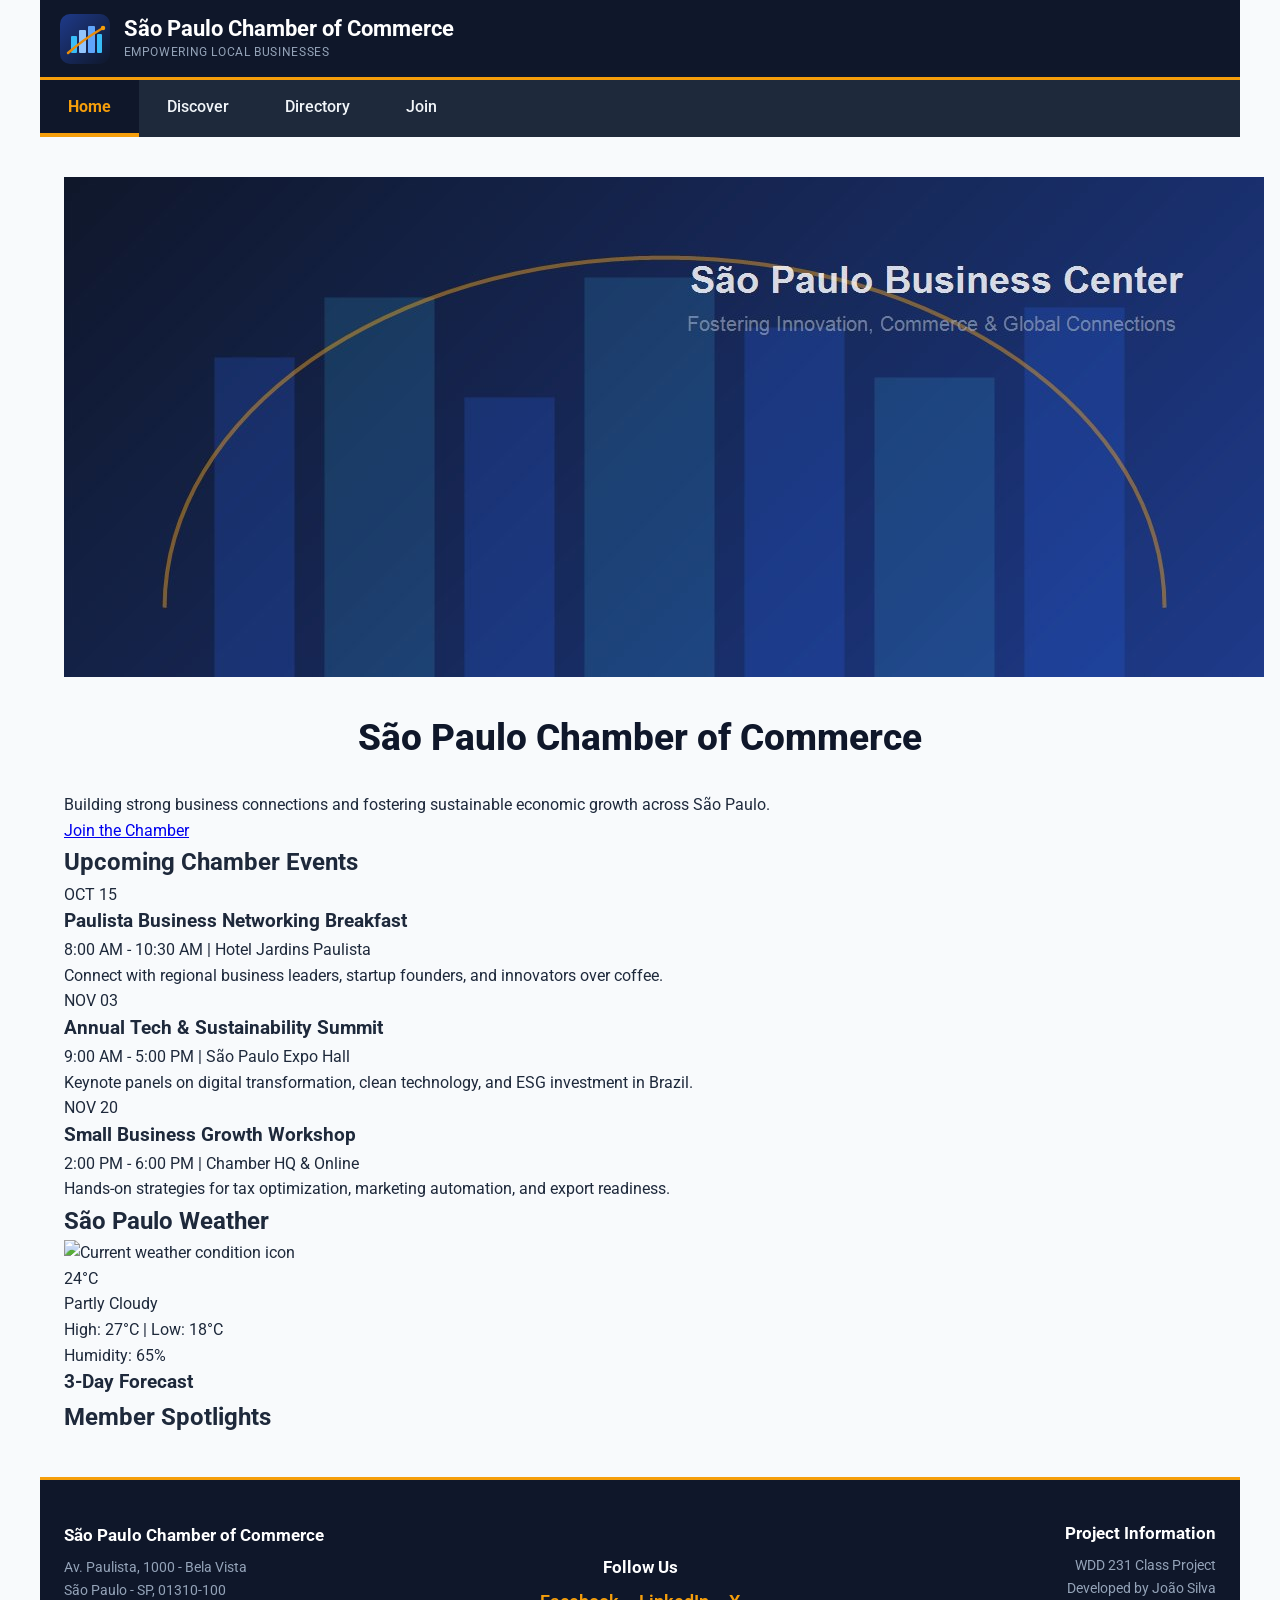
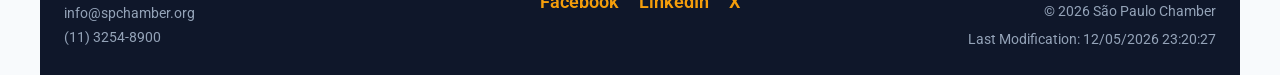
==== chamber/index.html @ c6079c02 "web project" ====
<!DOCTYPE html>
<html lang="en">
<head>
    <meta charset="UTF-8">
    <meta name="viewport" content="width=device-width, initial-scale=1.0">
    <title>Home - São Paulo Chamber of Commerce</title>
    <meta name="description" content="Welcome to the São Paulo Chamber of Commerce. Connecting businesses, promoting economic growth, and building community partnerships across São Paulo.">
    <meta name="author" content="João Ricardo Ribeiro da Silva">
    <link rel="icon" href="images/favicon.ico">

    <!-- Open Graph Social Media Meta Tags -->
    <meta property="og:title" content="São Paulo Chamber of Commerce - Empowering Local Businesses">
    <meta property="og:type" content="website">
    <meta property="og:image" content="https://jonrichard157-lang.github.io/wdd231/chamber/images/og-home.jpg">
    <meta property="og:url" content="https://jonrichard157-lang.github.io/wdd231/chamber/index.html">
    <meta property="og:description" content="Welcome to the São Paulo Chamber of Commerce. Connecting businesses, promoting economic growth, and building community partnerships across São Paulo.">

    <!-- Google Fonts API -->
    <link rel="preconnect" href="https://fonts.googleapis.com">
    <link rel="preconnect" href="https://fonts.gstatic.com" crossorigin>
    <link href="https://fonts.googleapis.com/css2?family=Roboto:wght@400;500;700;800&display=swap" rel="stylesheet">

    <!-- Stylesheets -->
    <link rel="stylesheet" href="styles/normalize.css">
    <link rel="stylesheet" href="styles/small.css">
    <link rel="stylesheet" href="styles/larger.css">

    <!-- Scripts with defer -->
    <script src="scripts/getdates.js" defer></script>
    <script src="scripts/navigation.js" defer></script>
    <script src="scripts/home.js" defer></script>
</head>
<body>
    <header>
        <div class="header-brand">
            <img src="images/chamber-logo.svg" alt="São Paulo Chamber of Commerce logo emblem" width="50" height="50">
            <div class="header-text">
                <h2>São Paulo Chamber of Commerce</h2>
                <p>Empowering Local Businesses</p>
            </div>
        </div>
        <button id="menu-button" aria-label="Toggle navigation menu" aria-expanded="false">&#9776;</button>
    </header>

    <nav>
        <a href="index.html" class="active">Home</a>
        <a href="discover.html">Discover</a>
        <a href="directory.html">Directory</a>
        <a href="join.html">Join</a>
    </nav>

    <main class="home-main">
        <!-- Hero Section with Scalable img and Call to Action -->
        <section class="hero-section">
            <img src="images/hero-chamber.jpg" alt="Panoramic view of São Paulo financial district and Paulista Avenue" class="hero-img" width="1200" height="500">
            <div class="hero-cta-overlay">
                <h1>São Paulo Chamber of Commerce</h1>
                <p>Building strong business connections and fostering sustainable economic growth across São Paulo.</p>
                <a href="join.html" class="cta-button">Join the Chamber</a>
            </div>
        </section>

        <!-- Main Home Content Grid: Events, Weather, Spotlights -->
        <div class="home-content-grid">
            <!-- Current Events Section -->
            <section class="card events-card">
                <h2>Upcoming Chamber Events</h2>
                <div class="events-list">
                    <article class="event-item">
                        <span class="event-date">OCT 15</span>
                        <div class="event-info">
                            <h3>Paulista Business Networking Breakfast</h3>
                            <p class="event-time">8:00 AM - 10:30 AM | Hotel Jardins Paulista</p>
                            <p class="event-desc">Connect with regional business leaders, startup founders, and innovators over coffee.</p>
                        </div>
                    </article>
                    <article class="event-item">
                        <span class="event-date">NOV 03</span>
                        <div class="event-info">
                            <h3>Annual Tech & Sustainability Summit</h3>
                            <p class="event-time">9:00 AM - 5:00 PM | São Paulo Expo Hall</p>
                            <p class="event-desc">Keynote panels on digital transformation, clean technology, and ESG investment in Brazil.</p>
                        </div>
                    </article>
                    <article class="event-item">
                        <span class="event-date">NOV 20</span>
                        <div class="event-info">
                            <h3>Small Business Growth Workshop</h3>
                            <p class="event-time">2:00 PM - 6:00 PM | Chamber HQ & Online</p>
                            <p class="event-desc">Hands-on strategies for tax optimization, marketing automation, and export readiness.</p>
                        </div>
                    </article>
                </div>
            </section>

            <!-- Weather Section -->
            <section class="card weather-card">
                <h2>São Paulo Weather</h2>
                <div class="weather-current">
                    <img id="weather-icon" src="https://openweathermap.org/img/wn/02d@2x.png" alt="Current weather condition icon" width="64" height="64">
                    <div class="weather-info">
                        <p class="current-temp"><span id="current-temp">24</span>&deg;C</p>
                        <p id="weather-desc" class="weather-condition">Partly Cloudy</p>
                        <p class="weather-sub">High: <span id="high-temp">27</span>&deg;C | Low: <span id="low-temp">18</span>&deg;C</p>
                        <p class="weather-sub">Humidity: <span id="humidity">65</span>%</p>
                    </div>
                </div>

                <div class="forecast-section">
                    <h3>3-Day Forecast</h3>
                    <div id="forecast-container" class="forecast-container">
                        <!-- Populated dynamically via home.js -->
                    </div>
                </div>
            </section>
        </div>

        <!-- Member Spotlights Section -->
        <section class="spotlights-section">
            <h2>Member Spotlights</h2>
            <div id="spotlights-container" class="spotlights-grid">
                <!-- Dynamically loaded Gold and Silver members -->
            </div>
        </section>
    </main>

    <footer>
        <div class="footer-section">
            <h3>São Paulo Chamber of Commerce</h3>
            <p>Av. Paulista, 1000 - Bela Vista</p>
            <p>São Paulo - SP, 01310-100</p>
            <p>info@spchamber.org</p>
            <p>(11) 3254-8900</p>
        </div>

        <div class="footer-section footer-center">
            <h3>Follow Us</h3>
            <div class="footer-social">
                <a href="https://facebook.com" target="_blank" rel="noopener noreferrer" aria-label="Facebook">Facebook</a>
                <a href="https://linkedin.com" target="_blank" rel="noopener noreferrer" aria-label="LinkedIn">LinkedIn</a>
                <a href="https://x.com" target="_blank" rel="noopener noreferrer" aria-label="X Twitter">X</a>
            </div>
        </div>

        <div class="footer-section footer-right">
            <h3>Project Information</h3>
            <p>WDD 231 Class Project</p>
            <p>Developed by João Silva</p>
            <p>&copy; <span id="currentyear"></span> São Paulo Chamber</p>
            <p id="lastModified"></p>
        </div>
    </footer>
</body>
</html>
---- chamber/styles/small.css ----
/* Reset & Base Setup */
*, *::before, *::after {
    box-sizing: border-box;
    margin: 0;
    padding: 0;
}

body {
    font-family: 'Roboto', -apple-system, BlinkMacSystemFont, "Segoe UI", Arial, sans-serif;
    line-height: 1.6;
    color: #1e293b;
    background-color: #f8fafc;
    min-width: 320px;
    display: flex;
    flex-direction: column;
    min-height: 100vh;
}

/* Page Layout Wrappers */
header, nav, main, footer {
    width: 100%;
    max-width: 1200px;
    margin: 0 auto;
}

/* Header */
header {
    background-color: #0f172a;
    color: #ffffff;
    display: flex;
    align-items: center;
    justify-content: space-between;
    padding: 0.85rem 1.25rem;
    border-bottom: 3px solid #f59e0b;
}

.header-brand {
    display: flex;
    align-items: center;
    gap: 0.85rem;
}

.header-brand img {
    width: 50px;
    height: 50px;
    display: block;
}

.header-text h2 {
    font-size: 1.15rem;
    font-weight: 700;
    color: #ffffff;
    line-height: 1.2;
}

.header-text p {
    font-size: 0.78rem;
    color: #94a3b8;
    text-transform: uppercase;
    letter-spacing: 0.05em;
}

/* Mobile Hamburger Menu */
#menu-button {
    background: none;
    border: 2px solid #334155;
    border-radius: 6px;
    color: #f59e0b;
    font-size: 1.75rem;
    line-height: 1;
    padding: 0.25rem 0.55rem;
    cursor: pointer;
    transition: background-color 0.2s ease, border-color 0.2s ease;
}

#menu-button:hover,
#menu-button:focus-visible {
    background-color: #1e293b;
    border-color: #f59e0b;
    outline: none;
}

/* Navigation - Mobile First */
nav {
    display: none;
    background-color: #1e293b;
}

nav.open {
    display: flex;
    flex-direction: column;
}

nav a {
    display: block;
    padding: 0.85rem 1.25rem;
    color: #f1f5f9;
    text-decoration: none;
    font-weight: 500;
    border-bottom: 1px solid #334155;
    transition: background-color 0.2s ease, color 0.2s ease;
}

nav a:hover,
nav a:focus-visible {
    background-color: #334155;
    color: #f59e0b;
    outline: none;
}

/* Wayfinding: Active Link */
nav a.active {
    background-color: #0f172a;
    color: #f59e0b;
    font-weight: 700;
    border-left: 4px solid #f59e0b;
}

/* Main Content Area */
main {
    flex: 1;
    padding: 1.5rem 1.25rem;
}

h1 {
    font-size: 1.85rem;
    font-weight: 800;
    color: #0f172a;
    text-align: center;
    margin-bottom: 1rem;
}

/* View Selection Controls */
.view-controls {
    display: flex;
    justify-content: center;
    align-items: center;
    gap: 0.75rem;
    margin-bottom: 1.75rem;
}

.view-btn {
    display: inline-flex;
    align-items: center;
    gap: 0.4rem;
    padding: 0.6rem 1.25rem;
    background-color: #ffffff;
    color: #334155;
    border: 2px solid #cbd5e1;
    border-radius: 6px;
    font-size: 0.95rem;
    font-weight: 600;
    cursor: pointer;
    transition: all 0.2s ease;
}

.view-btn:hover,
.view-btn:focus-visible {
    border-color: #1e3a8a;
    color: #1e3a8a;
    outline: none;
}

.view-btn.active {
    background-color: #1e3a8a;
    border-color: #1e3a8a;
    color: #ffffff;
}

/* ===================================================
   MEMBERS CONTAINER: GRID VIEW (Default Mobile)
   =================================================== */
#members-container.grid {
    display: flex;
    flex-direction: column;
    gap: 1.5rem;
}

#members-container.grid .member-card {
    background-color: #ffffff;
    border: 1px solid #e2e8f0;
    border-radius: 10px;
    overflow: hidden;
    box-shadow: 0 2px 5px rgba(0, 0, 0, 0.04);
    display: flex;
    flex-direction: column;
    transition: transform 0.2s ease, box-shadow 0.2s ease;
}

#members-container.grid .member-card:hover {
    transform: translateY(-3px);
    box-shadow: 0 6px 15px rgba(0, 0, 0, 0.08);
}

.member-image {
    width: 100%;
    height: 180px;
    object-fit: cover;
    display: block;
    background-color: #e2e8f0;
}

.member-details {
    padding: 1.25rem;
    display: flex;
    flex-direction: column;
    gap: 0.5rem;
    flex: 1;
}

.member-header {
    display: flex;
    justify-content: space-between;
    align-items: flex-start;
    gap: 0.5rem;
}

.member-name {
    font-size: 1.2rem;
    font-weight: 700;
    color: #0f172a;
    line-height: 1.3;
}

/* Membership Badges */
.badge {
    display: inline-block;
    padding: 0.2rem 0.55rem;
    border-radius: 4px;
    font-size: 0.72rem;
    font-weight: 700;
    text-transform: uppercase;
    letter-spacing: 0.04em;
    white-space: nowrap;
}

.badge-gold {
    background-color: #fef3c7;
    color: #92400e;
    border: 1px solid #fcd34d;
}

.badge-silver {
    background-color: #f1f5f9;
    color: #475569;
    border: 1px solid #cbd5e1;
}

.badge-member {
    background-color: #e0f2fe;
    color: #0369a1;
    border: 1px solid #bae6fd;
}

.member-category {
    font-size: 0.85rem;
    color: #64748b;
    font-weight: 600;
    text-transform: uppercase;
    letter-spacing: 0.03em;
}

.member-desc {
    font-size: 0.92rem;
    color: #334155;
    margin: 0.25rem 0;
}

.member-contact {
    margin-top: auto;
    padding-top: 0.75rem;
    border-top: 1px solid #f1f5f9;
    font-size: 0.88rem;
    color: #475569;
    display: flex;
    flex-direction: column;
    gap: 0.3rem;
}

.member-website {
    margin-top: 0.5rem;
    display: inline-block;
    color: #1e40af;
    font-weight: 600;
    text-decoration: none;
    transition: color 0.15s ease;
}

.member-website:hover,
.member-website:focus-visible {
    color: #1e3a8a;
    text-decoration: underline;
}

/* ===================================================
   MEMBERS CONTAINER: LIST VIEW (Mobile)
   =================================================== */
#members-container.list {
    display: flex;
    flex-direction: column;
    gap: 0.75rem;
}

#members-container.list .member-card {
    background-color: #ffffff;
    border: 1px solid #e2e8f0;
    border-radius: 6px;
    padding: 1rem;
    display: flex;
    flex-direction: column;
    gap: 0.4rem;
}

#members-container.list .member-image {
    display: none; /* Hide images in compact list view */
}

#members-container.list .member-details {
    padding: 0;
}

#members-container.list .member-desc {
    display: none; /* Hide long description in list view */
}

/* Footer */
footer {
    background-color: #0f172a;
    color: #cbd5e1;
    border-top: 3px solid #f59e0b;
    padding: 2rem 1.25rem 1.25rem;
    font-size: 0.9rem;
    display: flex;
    flex-direction: column;
    gap: 1.5rem;
    text-align: center;
}

.footer-section h2,
.footer-section h3 {
    color: #ffffff;
    font-size: 1.05rem;
    margin-bottom: 0.5rem;
}

.footer-section p {
    color: #94a3b8;
    line-height: 1.6;
}

.footer-social {
    display: flex;
    justify-content: center;
    gap: 1.25rem;
    margin-top: 0.5rem;
}

.footer-social a {
    color: #f59e0b;
    text-decoration: none;
    font-size: 1.1rem;
    font-weight: 600;
    transition: color 0.2s ease;
}

.footer-social a:hover,
.footer-social a:focus-visible {
    color: #ffffff;
}

.footer-bottom {
    border-top: 1px solid #1e293b;
    padding-top: 1rem;
    font-size: 0.84rem;
    color: #64748b;
}

#lastModified {
    color: #94a3b8;
    margin-top: 0.25rem;
}
---- chamber/styles/larger.css ----
/* ===================================================
   DESKTOP & TABLET STYLES (Screen widths 768px and up)
   =================================================== */
@media (min-width: 768px) {
    /* Header */
    #menu-button {
        display: none;
    }

    .header-text h2 {
        font-size: 1.35rem;
    }

    /* Navigation - Large Screen Horizontal Flex */
    nav {
        display: flex !important;
        flex-direction: row;
        justify-content: flex-start;
        background-color: #1e293b;
    }

    nav a {
        padding: 0.85rem 1.75rem;
        border-bottom: none;
        border-left: none;
    }

    nav a.active {
        border-left: none;
        border-bottom: 4px solid #f59e0b;
        background-color: #0f172a;
    }

    /* Main Container */
    main {
        padding: 2.5rem 1.5rem;
    }

    h1 {
        font-size: 2.3rem;
        margin-bottom: 1.5rem;
    }

    /* ===================================================
       MEMBERS CONTAINER: GRID VIEW (Desktop)
       =================================================== */
    #members-container.grid {
        display: grid;
        grid-template-columns: repeat(auto-fill, minmax(330px, 1fr));
        gap: 1.75rem;
    }

    #members-container.grid .member-card {
        height: 100%;
    }

    /* ===================================================
       MEMBERS CONTAINER: LIST VIEW (Desktop Tabular)
       =================================================== */
    #members-container.list {
        display: flex;
        flex-direction: column;
        gap: 0.5rem;
    }

    #members-container.list .member-card {
        display: grid;
        grid-template-columns: 1.8fr 1.4fr 1.2fr 1fr;
        align-items: center;
        padding: 0.85rem 1.25rem;
        border-radius: 6px;
        transition: background-color 0.15s ease;
    }

    #members-container.list .member-card:nth-child(even) {
        background-color: #f1f5f9;
    }

    #members-container.list .member-card:hover {
        background-color: #e2e8f0;
    }

    #members-container.list .member-contact {
        border-top: none;
        padding-top: 0;
        margin-top: 0;
    }

    #members-container.list .member-website {
        margin-top: 0;
        text-align: right;
    }

    /* Footer - Multi-column Layout */
    footer {
        display: grid;
        grid-template-columns: 1.5fr 1fr 1.5fr;
        gap: 2rem;
        align-items: center;
        text-align: left;
        padding: 2.5rem 1.5rem 1.5rem;
    }

    .footer-center {
        text-align: center;
    }

    .footer-right {
        text-align: right;
    }

    .footer-bottom {
        grid-column: 1 / -1;
        text-align: center;
        margin-top: 1rem;
    }
}
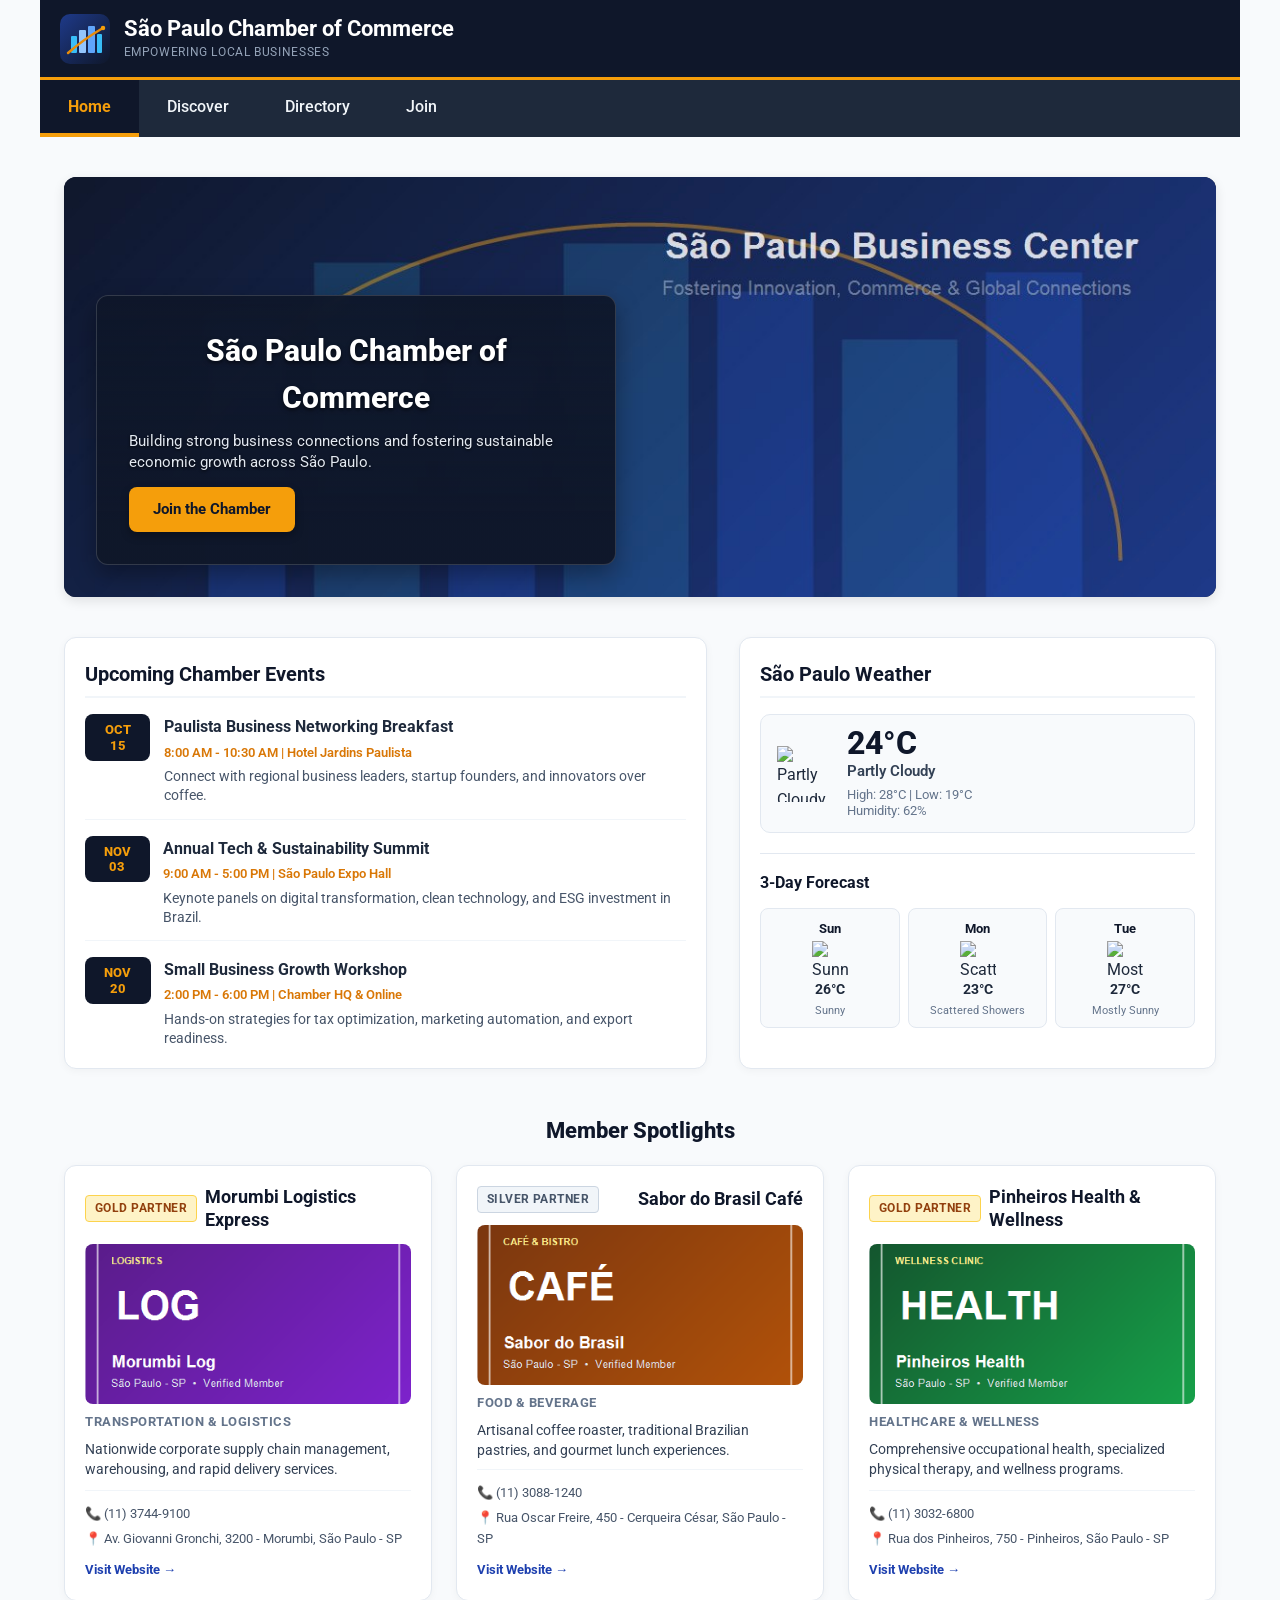
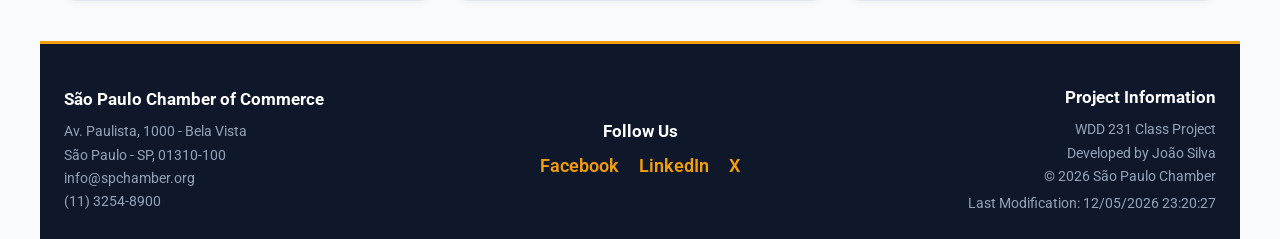
==== commit 7e741181: "Fix W3C heading hierarchy error by updating footer section headings to h2" ====
--- a/chamber/index.html
+++ b/chamber/index.html
@@ -126,7 +126,7 @@
 
     <footer>
         <div class="footer-section">
-            <h3>São Paulo Chamber of Commerce</h3>
+            <h2>São Paulo Chamber of Commerce</h2>
             <p>Av. Paulista, 1000 - Bela Vista</p>
             <p>São Paulo - SP, 01310-100</p>
             <p>info@spchamber.org</p>
@@ -134,7 +134,7 @@
         </div>
 
         <div class="footer-section footer-center">
-            <h3>Follow Us</h3>
+            <h2>Follow Us</h2>
             <div class="footer-social">
                 <a href="https://facebook.com" target="_blank" rel="noopener noreferrer" aria-label="Facebook">Facebook</a>
                 <a href="https://linkedin.com" target="_blank" rel="noopener noreferrer" aria-label="LinkedIn">LinkedIn</a>
@@ -143,7 +143,7 @@
         </div>
 
         <div class="footer-section footer-right">
-            <h3>Project Information</h3>
+            <h2>Project Information</h2>
             <p>WDD 231 Class Project</p>
             <p>Developed by João Silva</p>
             <p>&copy; <span id="currentyear"></span> São Paulo Chamber</p>
--- a/chamber/styles/small.css
+++ b/chamber/styles/small.css
@@ -1,12 +1,21 @@
-/* Reset & Base Setup */
+/* ==========================================================================
+   WDD 231 - Chamber of Commerce: Mobile First Stylesheet (small.css)
+   ========================================================================== */
+
+/* Universal Box Sizing & Global Reset */
 *, *::before, *::after {
     box-sizing: border-box;
     margin: 0;
     padding: 0;
 }
 
+html, body {
+    max-width: 100%;
+    overflow-x: hidden; /* Guaranteed zero horizontal scrolling */
+}
+
 body {
-    font-family: 'Roboto', -apple-system, BlinkMacSystemFont, "Segoe UI", Arial, sans-serif;
+    font-family: 'Roboto', 'Segoe UI', Arial, sans-serif;
     line-height: 1.6;
     color: #1e293b;
     background-color: #f8fafc;
@@ -23,7 +32,9 @@
     margin: 0 auto;
 }
 
-/* Header */
+/* ==========================================================================
+   Header & Mobile Navigation
+   ========================================================================== */
 header {
     background-color: #0f172a;
     color: #ffffff;
@@ -43,6 +54,7 @@
 .header-brand img {
     width: 50px;
     height: 50px;
+    max-width: 100%;
     display: block;
 }
 
@@ -60,7 +72,6 @@
     letter-spacing: 0.05em;
 }
 
-/* Mobile Hamburger Menu */
 #menu-button {
     background: none;
     border: 2px solid #334155;
@@ -80,7 +91,6 @@
     outline: none;
 }
 
-/* Navigation - Mobile First */
 nav {
     display: none;
     background-color: #1e293b;
@@ -108,7 +118,6 @@
     outline: none;
 }
 
-/* Wayfinding: Active Link */
 nav a.active {
     background-color: #0f172a;
     color: #f59e0b;
@@ -116,21 +125,957 @@
     border-left: 4px solid #f59e0b;
 }
 
-/* Main Content Area */
+/* ==========================================================================
+   Main Content Area
+   ========================================================================== */
 main {
     flex: 1;
-    padding: 1.5rem 1.25rem;
+    padding: 1.25rem;
+    width: 100%;
+}
+
+.home-main, .join-main, .thankyou-main, .discover-main {
+    display: flex;
+    flex-direction: column;
+    gap: 1.75rem;
 }
 
 h1 {
-    font-size: 1.85rem;
+    font-size: 1.75rem;
+    font-weight: 800;
+    color: #0f172a;
+    text-align: center;
+    margin-bottom: 0.75rem;
+}
+
+/* ==========================================================================
+   Home Page: Hero & Content Grid
+   ========================================================================== */
+.hero-section {
+    position: relative;
+    width: 100%;
+    border-radius: 12px;
+    overflow: hidden;
+    box-shadow: 0 4px 12px rgba(0, 0, 0, 0.1);
+    background-color: #0f172a;
+}
+
+.hero-img {
+    width: 100%;
+    height: 320px;
+    object-fit: cover;
+    display: block;
+}
+
+.hero-cta-overlay {
+    position: absolute;
+    bottom: 0;
+    left: 0;
+    right: 0;
+    background: linear-gradient(180deg, rgba(15, 23, 42, 0.2) 0%, rgba(15, 23, 42, 0.92) 85%);
+    color: #ffffff;
+    padding: 1.25rem 1rem;
+    text-align: center;
+    display: flex;
+    flex-direction: column;
+    align-items: center;
+    gap: 0.5rem;
+}
+
+.hero-cta-overlay h1 {
+    font-size: 1.35rem;
+    font-weight: 800;
+    color: #ffffff;
+    margin: 0;
+    text-shadow: 0 2px 4px rgba(0, 0, 0, 0.6);
+}
+
+.hero-cta-overlay p {
+    font-size: 0.88rem;
+    color: #e2e8f0;
+    max-width: 90%;
+    line-height: 1.4;
+    text-shadow: 0 1px 3px rgba(0, 0, 0, 0.8);
+}
+
+.cta-button {
+    display: inline-block;
+    background-color: #f59e0b;
+    color: #0f172a;
+    font-weight: 700;
+    font-size: 0.95rem;
+    text-decoration: none;
+    padding: 0.65rem 1.5rem;
+    border-radius: 8px;
+    transition: all 0.2s ease;
+    box-shadow: 0 4px 8px rgba(0, 0, 0, 0.3);
+    margin-top: 0.35rem;
+}
+
+.cta-button:hover,
+.cta-button:focus-visible {
+    background-color: #d97706;
+    color: #ffffff;
+    transform: translateY(-2px);
+    box-shadow: 0 6px 14px rgba(0, 0, 0, 0.4);
+}
+
+.home-content-grid {
+    display: flex;
+    flex-direction: column;
+    gap: 1.5rem;
+    width: 100%;
+}
+
+.card {
+    background-color: #ffffff;
+    border: 1px solid #e2e8f0;
+    border-radius: 12px;
+    padding: 1.25rem;
+    box-shadow: 0 2px 8px rgba(0, 0, 0, 0.04);
+}
+
+.card h2 {
+    font-size: 1.25rem;
+    font-weight: 700;
+    color: #0f172a;
+    margin-bottom: 1rem;
+    border-bottom: 2px solid #f1f5f9;
+    padding-bottom: 0.4rem;
+}
+
+.events-list {
+    display: flex;
+    flex-direction: column;
+    gap: 1rem;
+}
+
+.event-item {
+    display: flex;
+    gap: 0.85rem;
+    align-items: flex-start;
+    padding-bottom: 0.85rem;
+    border-bottom: 1px solid #f1f5f9;
+}
+
+.event-item:last-child {
+    border-bottom: none;
+    padding-bottom: 0;
+}
+
+.event-date {
+    background-color: #0f172a;
+    color: #f59e0b;
+    font-weight: 800;
+    font-size: 0.8rem;
+    padding: 0.5rem 0.65rem;
+    border-radius: 8px;
+    text-align: center;
+    min-width: 60px;
+    line-height: 1.2;
+}
+
+.event-info h3 {
+    font-size: 0.98rem;
+    font-weight: 700;
+    color: #1e293b;
+    margin-bottom: 0.2rem;
+}
+
+.event-time {
+    font-size: 0.8rem;
+    font-weight: 600;
+    color: #d97706;
+    margin-bottom: 0.25rem;
+}
+
+.event-desc {
+    font-size: 0.85rem;
+    color: #475569;
+    line-height: 1.4;
+}
+
+.weather-current {
+    display: flex;
+    align-items: center;
+    gap: 0.85rem;
+    margin-bottom: 1.25rem;
+    padding: 0.75rem 1rem;
+    background-color: #f8fafc;
+    border-radius: 10px;
+    border: 1px solid #e2e8f0;
+}
+
+.weather-current img {
+    width: 56px;
+    height: 56px;
+    display: block;
+}
+
+.current-temp {
+    font-size: 2rem;
+    font-weight: 800;
+    color: #0f172a;
+    line-height: 1;
+}
+
+.weather-condition {
+    font-size: 0.95rem;
+    font-weight: 600;
+    color: #334155;
+    margin-bottom: 0.2rem;
+}
+
+.weather-sub {
+    font-size: 0.8rem;
+    color: #64748b;
+    line-height: 1.3;
+}
+
+.forecast-section {
+    border-top: 1px solid #e2e8f0;
+    padding-top: 1rem;
+}
+
+.forecast-section h3 {
+    font-size: 1rem;
+    font-weight: 700;
+    color: #0f172a;
+    margin-bottom: 0.75rem;
+}
+
+.forecast-container {
+    display: grid;
+    grid-template-columns: repeat(3, 1fr);
+    gap: 0.5rem;
+}
+
+.forecast-day {
+    display: flex;
+    flex-direction: column;
+    align-items: center;
+    padding: 0.6rem 0.3rem;
+    background-color: #f8fafc;
+    border: 1px solid #e2e8f0;
+    border-radius: 8px;
+    text-align: center;
+}
+
+.forecast-day-name {
+    font-size: 0.82rem;
+    font-weight: 700;
+    color: #0f172a;
+}
+
+.forecast-day img {
+    width: 36px;
+    height: 36px;
+    margin: 0.1rem 0;
+}
+
+.forecast-temp {
+    font-size: 0.9rem;
+    font-weight: 700;
+    color: #1e293b;
+}
+
+.forecast-desc {
+    font-size: 0.7rem;
+    color: #64748b;
+    margin-top: 0.15rem;
+    line-height: 1.2;
+}
+
+.spotlights-section {
+    margin-top: 0.25rem;
+    width: 100%;
+}
+
+.spotlights-section h2 {
+    font-size: 1.4rem;
     font-weight: 800;
     color: #0f172a;
     text-align: center;
     margin-bottom: 1rem;
 }
 
-/* View Selection Controls */
+.spotlights-grid {
+    display: flex;
+    flex-direction: column;
+    gap: 1.25rem;
+}
+
+.spotlight-card {
+    background-color: #ffffff;
+    border: 1px solid #e2e8f0;
+    border-radius: 12px;
+    padding: 1.25rem;
+    box-shadow: 0 2px 8px rgba(0, 0, 0, 0.04);
+    display: flex;
+    flex-direction: column;
+    transition: transform 0.2s ease, box-shadow 0.2s ease;
+}
+
+.spotlight-card:hover {
+    transform: translateY(-2px);
+    box-shadow: 0 6px 16px rgba(0, 0, 0, 0.08);
+}
+
+.spotlight-header {
+    display: flex;
+    justify-content: space-between;
+    align-items: center;
+    gap: 0.5rem;
+    margin-bottom: 0.75rem;
+}
+
+.spotlight-title {
+    font-size: 1.1rem;
+    font-weight: 700;
+    color: #0f172a;
+    line-height: 1.3;
+}
+
+.spotlight-body {
+    display: flex;
+    flex-direction: column;
+    gap: 0.5rem;
+    flex: 1;
+}
+
+.spotlight-img {
+    width: 100%;
+    height: 160px;
+    object-fit: cover;
+    border-radius: 8px;
+    background-color: #f1f5f9;
+}
+
+.spotlight-tagline {
+    font-size: 0.8rem;
+    font-weight: 700;
+    color: #64748b;
+    text-transform: uppercase;
+    letter-spacing: 0.04em;
+}
+
+.spotlight-desc {
+    font-size: 0.86rem;
+    color: #334155;
+    line-height: 1.45;
+}
+
+.spotlight-contact {
+    margin-top: auto;
+    padding-top: 0.75rem;
+    border-top: 1px solid #f1f5f9;
+    font-size: 0.82rem;
+    color: #475569;
+    display: flex;
+    flex-direction: column;
+    gap: 0.25rem;
+}
+
+.spotlight-link {
+    margin-top: 0.35rem;
+    display: inline-block;
+    color: #1e40af;
+    font-weight: 700;
+    text-decoration: none;
+    transition: color 0.15s ease;
+}
+
+.spotlight-link:hover,
+.spotlight-link:focus-visible {
+    color: #1e3a8a;
+    text-decoration: underline;
+}
+
+/* ==========================================================================
+   DISCOVER PAGE: VISITOR TRACKING & GRID AREAS LAYOUT (320px to 640px)
+   ========================================================================== */
+.discover-intro {
+    text-align: center;
+    max-width: 850px;
+    margin: 0 auto 1rem;
+    color: #475569;
+    font-size: 0.95rem;
+}
+
+/* Visitor Message Area */
+.visitor-message-container {
+    margin-bottom: 1.5rem;
+}
+
+.visit-banner {
+    background-color: #eff6ff;
+    border: 1.5px solid #bfdbfe;
+    border-radius: 10px;
+    padding: 0.85rem 1.25rem;
+    display: flex;
+    align-items: center;
+    justify-content: space-between;
+    gap: 0.75rem;
+    box-shadow: 0 2px 6px rgba(30, 64, 175, 0.08);
+}
+
+.visit-icon {
+    font-size: 1.5rem;
+    line-height: 1;
+}
+
+.visit-text {
+    flex: 1;
+    color: #1e3a8a;
+    font-weight: 600;
+    font-size: 0.95rem;
+    margin: 0;
+}
+
+.close-banner-btn {
+    background: none;
+    border: none;
+    font-size: 1.5rem;
+    color: #64748b;
+    cursor: pointer;
+    line-height: 1;
+    padding: 0 0.25rem;
+    transition: color 0.15s ease;
+}
+
+.close-banner-btn:hover,
+.close-banner-btn:focus-visible {
+    color: #0f172a;
+    outline: none;
+}
+
+/* Discover Cards: Named Grid Areas on Small Screens (320px to 640px) */
+.discover-grid {
+    display: grid;
+    grid-template-columns: 1fr;
+    grid-template-areas:
+        "card1"
+        "card2"
+        "card3"
+        "card4"
+        "card5"
+        "card6"
+        "card7"
+        "card8";
+    gap: 1.5rem;
+    width: 100%;
+}
+
+.card1 { grid-area: card1; }
+.card2 { grid-area: card2; }
+.card3 { grid-area: card3; }
+.card4 { grid-area: card4; }
+.card5 { grid-area: card5; }
+.card6 { grid-area: card6; }
+.card7 { grid-area: card7; }
+.card8 { grid-area: card8; }
+
+/* Discover Card Internal Structure */
+.discover-card {
+    background-color: #ffffff;
+    border: 1px solid #e2e8f0;
+    border-radius: 12px;
+    padding: 1.25rem;
+    box-shadow: 0 2px 8px rgba(0, 0, 0, 0.04);
+    display: flex;
+    flex-direction: column;
+    gap: 0.65rem;
+    transition: box-shadow 0.2s ease, transform 0.2s ease;
+}
+
+.discover-card h2 {
+    font-size: 1.25rem;
+    font-weight: 700;
+    color: #0f172a;
+    line-height: 1.3;
+}
+
+.discover-card figure {
+    margin: 0;
+    width: 100%;
+    border-radius: 8px;
+    overflow: hidden;
+    background-color: #f1f5f9;
+}
+
+.discover-card img {
+    width: 100%;
+    height: 200px;
+    object-fit: cover;
+    display: block;
+}
+
+.discover-card address {
+    font-style: normal;
+    font-size: 0.85rem;
+    color: #64748b;
+    font-weight: 500;
+}
+
+.discover-card p {
+    font-size: 0.9rem;
+    color: #334155;
+    line-height: 1.5;
+    flex: 1;
+}
+
+.learn-more-btn {
+    align-self: flex-start;
+    background-color: #1e3a8a;
+    color: #ffffff;
+    border: none;
+    padding: 0.55rem 1.25rem;
+    font-size: 0.9rem;
+    font-weight: 700;
+    border-radius: 6px;
+    cursor: pointer;
+    transition: all 0.2s ease;
+    margin-top: 0.25rem;
+}
+
+.learn-more-btn:hover,
+.learn-more-btn:focus-visible {
+    background-color: #1d4ed8;
+    transform: translateY(-2px);
+    outline: none;
+}
+
+/* ==========================================================================
+   JOIN PAGE: FORM & MEMBERSHIP CARDS STYLES
+   ========================================================================== */
+.join-intro {
+    text-align: center;
+    max-width: 800px;
+    margin: 0 auto 1.5rem;
+    color: #475569;
+    font-size: 0.95rem;
+}
+
+.join-layout {
+    display: flex;
+    flex-direction: column;
+    gap: 2rem;
+    width: 100%;
+}
+
+.form-container {
+    background-color: #ffffff;
+    border: 1px solid #e2e8f0;
+    border-radius: 12px;
+    padding: 1.5rem;
+    box-shadow: 0 2px 10px rgba(0, 0, 0, 0.04);
+}
+
+.form-container h2, .membership-levels h2 {
+    font-size: 1.3rem;
+    font-weight: 700;
+    color: #0f172a;
+    margin-bottom: 1.25rem;
+    border-bottom: 2px solid #f1f5f9;
+    padding-bottom: 0.4rem;
+}
+
+.join-form {
+    display: flex;
+    flex-direction: column;
+    gap: 1.5rem;
+}
+
+.join-form fieldset {
+    border: 1px solid #cbd5e1;
+    border-radius: 8px;
+    padding: 1.25rem;
+    display: flex;
+    flex-direction: column;
+    gap: 1rem;
+    background-color: #fafafa;
+}
+
+.join-form legend {
+    font-weight: 700;
+    color: #0f172a;
+    padding: 0 0.5rem;
+    font-size: 0.95rem;
+}
+
+.join-form label {
+    display: flex;
+    flex-direction: column;
+    gap: 0.35rem;
+    font-size: 0.9rem;
+    font-weight: 600;
+    color: #334155;
+}
+
+.required-star {
+    color: #dc2626;
+    font-weight: 700;
+}
+
+.join-form input[type="text"],
+.join-form input[type="email"],
+.join-form input[type="tel"],
+.join-form select,
+.join-form textarea {
+    width: 100%;
+    padding: 0.75rem 0.85rem;
+    border: 1.5px solid #cbd5e1;
+    border-radius: 6px;
+    font-family: inherit;
+    font-size: 1rem;
+    color: #0f172a;
+    background-color: #ffffff;
+    transition: border-color 0.2s ease, box-shadow 0.2s ease;
+}
+
+.join-form input:focus,
+.join-form select:focus,
+.join-form textarea:focus {
+    outline: none;
+    border-color: #1e40af;
+    box-shadow: 0 0 0 3px rgba(30, 64, 175, 0.15);
+}
+
+.join-form textarea {
+    resize: vertical;
+    min-height: 90px;
+}
+
+.submit-btn {
+    background-color: #1e3a8a;
+    color: #ffffff;
+    border: none;
+    padding: 0.9rem 1.75rem;
+    font-size: 1.05rem;
+    font-weight: 700;
+    border-radius: 8px;
+    cursor: pointer;
+    transition: all 0.2s ease;
+    box-shadow: 0 4px 10px rgba(30, 58, 138, 0.25);
+}
+
+.submit-btn:hover,
+.submit-btn:focus-visible {
+    background-color: #1d4ed8;
+    transform: translateY(-2px);
+    box-shadow: 0 6px 14px rgba(30, 58, 138, 0.35);
+    outline: none;
+}
+
+.levels-container {
+    display: flex;
+    flex-direction: column;
+    gap: 1.25rem;
+}
+
+@keyframes cardFadeIn {
+    0% {
+        opacity: 0;
+        transform: translateY(18px);
+    }
+    100% {
+        opacity: 1;
+        transform: translateY(0);
+    }
+}
+
+.level-card {
+    background-color: #ffffff;
+    border: 1.5px solid #e2e8f0;
+    border-radius: 12px;
+    padding: 1.25rem;
+    box-shadow: 0 2px 8px rgba(0, 0, 0, 0.04);
+    display: flex;
+    flex-direction: column;
+    gap: 0.65rem;
+    animation: cardFadeIn 0.6s cubic-bezier(0.16, 1, 0.3, 1) backwards;
+    transition: transform 0.2s ease, box-shadow 0.2s ease;
+}
+
+.level-card:nth-child(1) { animation-delay: 0.1s; border-left: 5px solid #0284c7; }
+.level-card:nth-child(2) { animation-delay: 0.25s; border-left: 5px solid #b45309; }
+.level-card:nth-child(3) { animation-delay: 0.4s; border-left: 5px solid #64748b; }
+.level-card:nth-child(4) { animation-delay: 0.55s; border-left: 5px solid #f59e0b; }
+
+.level-card:hover {
+    transform: translateY(-3px);
+    box-shadow: 0 8px 18px rgba(0, 0, 0, 0.08);
+}
+
+.level-card-header {
+    display: flex;
+    justify-content: space-between;
+    align-items: center;
+}
+
+.level-card-header h3 {
+    font-size: 1.15rem;
+    font-weight: 700;
+    color: #0f172a;
+}
+
+.level-price {
+    font-size: 0.85rem;
+    font-weight: 700;
+    padding: 0.2rem 0.6rem;
+    border-radius: 20px;
+    background-color: #f1f5f9;
+    color: #334155;
+}
+
+.level-desc {
+    font-size: 0.88rem;
+    color: #475569;
+    line-height: 1.45;
+}
+
+.open-modal-btn {
+    align-self: flex-start;
+    background: none;
+    border: none;
+    color: #1e40af;
+    font-size: 0.9rem;
+    font-weight: 700;
+    cursor: pointer;
+    padding: 0.25rem 0;
+    transition: color 0.15s ease;
+}
+
+.open-modal-btn:hover,
+.open-modal-btn:focus-visible {
+    color: #d97706;
+    text-decoration: underline;
+    outline: none;
+}
+
+.membership-modal {
+    margin: auto;
+    border: none;
+    border-radius: 14px;
+    padding: 0;
+    max-width: 500px;
+    width: 90%;
+    box-shadow: 0 20px 35px rgba(0, 0, 0, 0.35);
+    background-color: #ffffff;
+}
+
+.membership-modal::backdrop {
+    background-color: rgba(15, 23, 42, 0.7);
+    backdrop-filter: blur(4px);
+}
+
+.modal-content {
+    position: relative;
+    padding: 2rem 1.5rem 1.75rem;
+    display: flex;
+    flex-direction: column;
+    gap: 0.85rem;
+}
+
+.modal-content h3 {
+    font-size: 1.3rem;
+    font-weight: 800;
+    color: #0f172a;
+    padding-right: 2rem;
+}
+
+.modal-price {
+    font-size: 0.92rem;
+    color: #1e40af;
+    background-color: #eff6ff;
+    padding: 0.5rem 0.75rem;
+    border-radius: 6px;
+}
+
+.modal-content ul {
+    margin-left: 1.25rem;
+    display: flex;
+    flex-direction: column;
+    gap: 0.45rem;
+    font-size: 0.9rem;
+    color: #334155;
+}
+
+.close-modal-btn {
+    position: absolute;
+    top: 1rem;
+    right: 1rem;
+    background: none;
+    border: none;
+    font-size: 1.75rem;
+    line-height: 1;
+    color: #64748b;
+    cursor: pointer;
+    border-radius: 4px;
+    padding: 0.2rem 0.4rem;
+    transition: color 0.15s ease, background-color 0.15s ease;
+}
+
+.close-modal-btn:hover,
+.close-modal-btn:focus-visible {
+    color: #0f172a;
+    background-color: #f1f5f9;
+    outline: none;
+}
+
+/* ==========================================================================
+   THANK YOU PAGE STYLES
+   ========================================================================== */
+.thankyou-card {
+    background-color: #ffffff;
+    border: 1px solid #e2e8f0;
+    border-radius: 12px;
+    padding: 2rem 1.5rem;
+    text-align: center;
+    box-shadow: 0 4px 12px rgba(0, 0, 0, 0.05);
+    max-width: 800px;
+    margin: 0 auto;
+}
+
+.thankyou-icon {
+    font-size: 3rem;
+    color: #16a34a;
+    background-color: #dcfce7;
+    width: 72px;
+    height: 72px;
+    border-radius: 50%;
+    display: inline-flex;
+    align-items: center;
+    justify-content: center;
+    margin-bottom: 1rem;
+}
+
+.thankyou-subtitle {
+    color: #475569;
+    margin-bottom: 2rem;
+    font-size: 1rem;
+}
+
+.submission-summary {
+    background-color: #f8fafc;
+    border: 1px solid #e2e8f0;
+    border-radius: 10px;
+    padding: 1.5rem;
+    text-align: left;
+    margin-bottom: 2rem;
+}
+
+.submission-summary h2 {
+    font-size: 1.15rem;
+    font-weight: 700;
+    color: #0f172a;
+    margin-bottom: 1rem;
+    border-bottom: 1.5px solid #e2e8f0;
+    padding-bottom: 0.35rem;
+}
+
+.results-grid {
+    display: flex;
+    flex-direction: column;
+    gap: 0.85rem;
+}
+
+.summary-item {
+    display: flex;
+    flex-direction: column;
+    font-size: 0.92rem;
+}
+
+.summary-item dt {
+    font-weight: 600;
+    color: #64748b;
+    font-size: 0.82rem;
+    text-transform: uppercase;
+    letter-spacing: 0.03em;
+}
+
+.summary-item dd {
+    color: #0f172a;
+    font-size: 1rem;
+}
+
+.timestamp-item {
+    border-top: 1px solid #e2e8f0;
+    padding-top: 0.75rem;
+    margin-top: 0.25rem;
+}
+
+.thankyou-actions {
+    display: flex;
+    justify-content: center;
+    gap: 1rem;
+    flex-wrap: wrap;
+}
+
+.action-btn {
+    display: inline-block;
+    padding: 0.75rem 1.5rem;
+    background-color: #1e3a8a;
+    color: #ffffff;
+    font-weight: 700;
+    text-decoration: none;
+    border-radius: 8px;
+    transition: all 0.2s ease;
+}
+
+.action-btn:hover,
+.action-btn:focus-visible {
+    background-color: #1d4ed8;
+    transform: translateY(-2px);
+}
+
+.action-btn.secondary {
+    background-color: #f1f5f9;
+    color: #1e293b;
+    border: 1px solid #cbd5e1;
+}
+
+.action-btn.secondary:hover,
+.action-btn.secondary:focus-visible {
+    background-color: #e2e8f0;
+    color: #0f172a;
+}
+
+/* ==========================================================================
+   Membership Badges
+   ========================================================================== */
+.badge {
+    display: inline-block;
+    padding: 0.2rem 0.55rem;
+    border-radius: 4px;
+    font-size: 0.72rem;
+    font-weight: 700;
+    text-transform: uppercase;
+    letter-spacing: 0.04em;
+    white-space: nowrap;
+}
+
+.badge-gold {
+    background-color: #fef3c7;
+    color: #92400e;
+    border: 1px solid #fcd34d;
+}
+
+.badge-silver {
+    background-color: #f1f5f9;
+    color: #475569;
+    border: 1px solid #cbd5e1;
+}
+
+.badge-member {
+    background-color: #e0f2fe;
+    color: #0369a1;
+    border: 1px solid #bae6fd;
+}
+
+/* ==========================================================================
+   Directory Page (Grid & List View)
+   ========================================================================== */
 .view-controls {
     display: flex;
     justify-content: center;
@@ -163,13 +1108,10 @@
 
 .view-btn.active {
     background-color: #1e3a8a;
-    border-color: #1e3a8a;
+    border-color: #172554;
     color: #ffffff;
 }
 
-/* ===================================================
-   MEMBERS CONTAINER: GRID VIEW (Default Mobile)
-   =================================================== */
 #members-container.grid {
     display: flex;
     flex-direction: column;
@@ -220,36 +1162,6 @@
     font-weight: 700;
     color: #0f172a;
     line-height: 1.3;
-}
-
-/* Membership Badges */
-.badge {
-    display: inline-block;
-    padding: 0.2rem 0.55rem;
-    border-radius: 4px;
-    font-size: 0.72rem;
-    font-weight: 700;
-    text-transform: uppercase;
-    letter-spacing: 0.04em;
-    white-space: nowrap;
-}
-
-.badge-gold {
-    background-color: #fef3c7;
-    color: #92400e;
-    border: 1px solid #fcd34d;
-}
-
-.badge-silver {
-    background-color: #f1f5f9;
-    color: #475569;
-    border: 1px solid #cbd5e1;
-}
-
-.badge-member {
-    background-color: #e0f2fe;
-    color: #0369a1;
-    border: 1px solid #bae6fd;
 }
 
 .member-category {
@@ -292,9 +1204,6 @@
     text-decoration: underline;
 }
 
-/* ===================================================
-   MEMBERS CONTAINER: LIST VIEW (Mobile)
-   =================================================== */
 #members-container.list {
     display: flex;
     flex-direction: column;
@@ -312,7 +1221,7 @@
 }
 
 #members-container.list .member-image {
-    display: none; /* Hide images in compact list view */
+    display: none;
 }
 
 #members-container.list .member-details {
@@ -320,10 +1229,12 @@
 }
 
 #members-container.list .member-desc {
-    display: none; /* Hide long description in list view */
-}
-
-/* Footer */
+    display: none;
+}
+
+/* ==========================================================================
+   Footer
+   ========================================================================== */
 footer {
     background-color: #0f172a;
     color: #cbd5e1;
@@ -379,4 +1290,3 @@
     color: #94a3b8;
     margin-top: 0.25rem;
 }
-
--- a/chamber/styles/larger.css
+++ b/chamber/styles/larger.css
@@ -1,6 +1,43 @@
-/* ===================================================
-   DESKTOP & TABLET STYLES (Screen widths 768px and up)
-   =================================================== */
+/* ==========================================================================
+   WDD 231 - Chamber of Commerce: Desktop & Tablet Stylesheet (larger.css)
+   ========================================================================== */
+
+/* ==========================================================================
+   MEDIUM SCREENS (641px to 1024px)
+   ========================================================================== */
+@media (min-width: 641px) {
+    /* Discover Page: Medium Screen 2-Column Named Grid Areas */
+    .discover-grid {
+        display: grid;
+        grid-template-columns: 1fr 1fr;
+        grid-template-areas:
+            "card1 card1"
+            "card2 card3"
+            "card4 card5"
+            "card6 card7"
+            "card8 card8";
+        gap: 1.75rem;
+    }
+
+    /* CSS Image Hover Effect (Medium & Large screens only - NOT on mobile) */
+    .discover-card figure {
+        overflow: hidden;
+        border-radius: 8px;
+    }
+
+    .discover-card img {
+        transition: transform 0.35s ease, filter 0.35s ease;
+    }
+
+    .discover-card:hover img {
+        transform: scale(1.06);
+        filter: brightness(1.08) contrast(1.04);
+    }
+}
+
+/* ==========================================================================
+   TABLET & DESKTOP SCREENS (768px and up)
+   ========================================================================== */
 @media (min-width: 768px) {
     /* Header */
     #menu-button {
@@ -38,12 +75,98 @@
 
     h1 {
         font-size: 2.3rem;
-        margin-bottom: 1.5rem;
-    }
-
-    /* ===================================================
-       MEMBERS CONTAINER: GRID VIEW (Desktop)
-       =================================================== */
+        margin-bottom: 1.25rem;
+    }
+
+    /* Home Page: Desktop Hero Image & Positioned CTA */
+    .home-main {
+        gap: 2.5rem;
+    }
+
+    .hero-section {
+        position: relative;
+    }
+
+    .hero-img {
+        height: 420px;
+        object-fit: cover;
+    }
+
+    .hero-cta-overlay {
+        position: absolute;
+        bottom: 2rem;
+        left: 2rem;
+        right: auto;
+        max-width: 520px;
+        background-color: rgba(15, 23, 42, 0.92);
+        backdrop-filter: blur(8px);
+        border: 1px solid rgba(255, 255, 255, 0.15);
+        border-radius: 12px;
+        text-align: left;
+        align-items: flex-start;
+        padding: 2rem;
+        box-shadow: 0 10px 25px rgba(0, 0, 0, 0.35);
+    }
+
+    .hero-cta-overlay h1 {
+        font-size: 1.85rem;
+    }
+
+    .hero-cta-overlay p {
+        font-size: 0.95rem;
+        max-width: 100%;
+    }
+
+    /* Home Content Grid (Events + Weather) */
+    .home-content-grid {
+        display: grid;
+        grid-template-columns: 1.35fr 1fr;
+        gap: 2rem;
+        align-items: stretch;
+    }
+
+    /* Spotlights Grid (3 Columns on Desktop) */
+    .spotlights-grid {
+        display: grid;
+        grid-template-columns: repeat(3, 1fr);
+        gap: 1.5rem;
+    }
+
+    .spotlight-card {
+        height: 100%;
+    }
+
+    /* Join Page: Desktop 2-Column Layout (Cards on Right) */
+    .join-layout {
+        display: grid;
+        grid-template-columns: 1.35fr 1fr;
+        gap: 2.5rem;
+        align-items: start;
+    }
+
+    .membership-levels {
+        position: sticky;
+        top: 2rem;
+    }
+
+    .levels-container {
+        display: flex;
+        flex-direction: column;
+        gap: 1.25rem;
+    }
+
+    /* Thank You Page: Desktop Summary Grid */
+    .results-grid {
+        display: grid;
+        grid-template-columns: 1fr 1fr;
+        gap: 1.25rem;
+    }
+
+    .summary-item.full-width {
+        grid-column: 1 / -1;
+    }
+
+    /* Directory Members: Grid View (Desktop) */
     #members-container.grid {
         display: grid;
         grid-template-columns: repeat(auto-fill, minmax(330px, 1fr));
@@ -54,9 +177,7 @@
         height: 100%;
     }
 
-    /* ===================================================
-       MEMBERS CONTAINER: LIST VIEW (Desktop Tabular)
-       =================================================== */
+    /* Directory Members: List View (Desktop Tabular) */
     #members-container.list {
         display: flex;
         flex-direction: column;
@@ -116,3 +237,18 @@
     }
 }
 
+/* ==========================================================================
+   LARGE SCREENS (1025px and above)
+   ========================================================================== */
+@media (min-width: 1025px) {
+    /* Discover Page: Large Screen 4-Column Named Grid Areas */
+    .discover-grid {
+        display: grid;
+        grid-template-columns: repeat(4, 1fr);
+        grid-template-areas:
+            "card1 card1 card2 card3"
+            "card4 card5 card6 card6"
+            "card7 card7 card8 card8";
+        gap: 2rem;
+    }
+}
